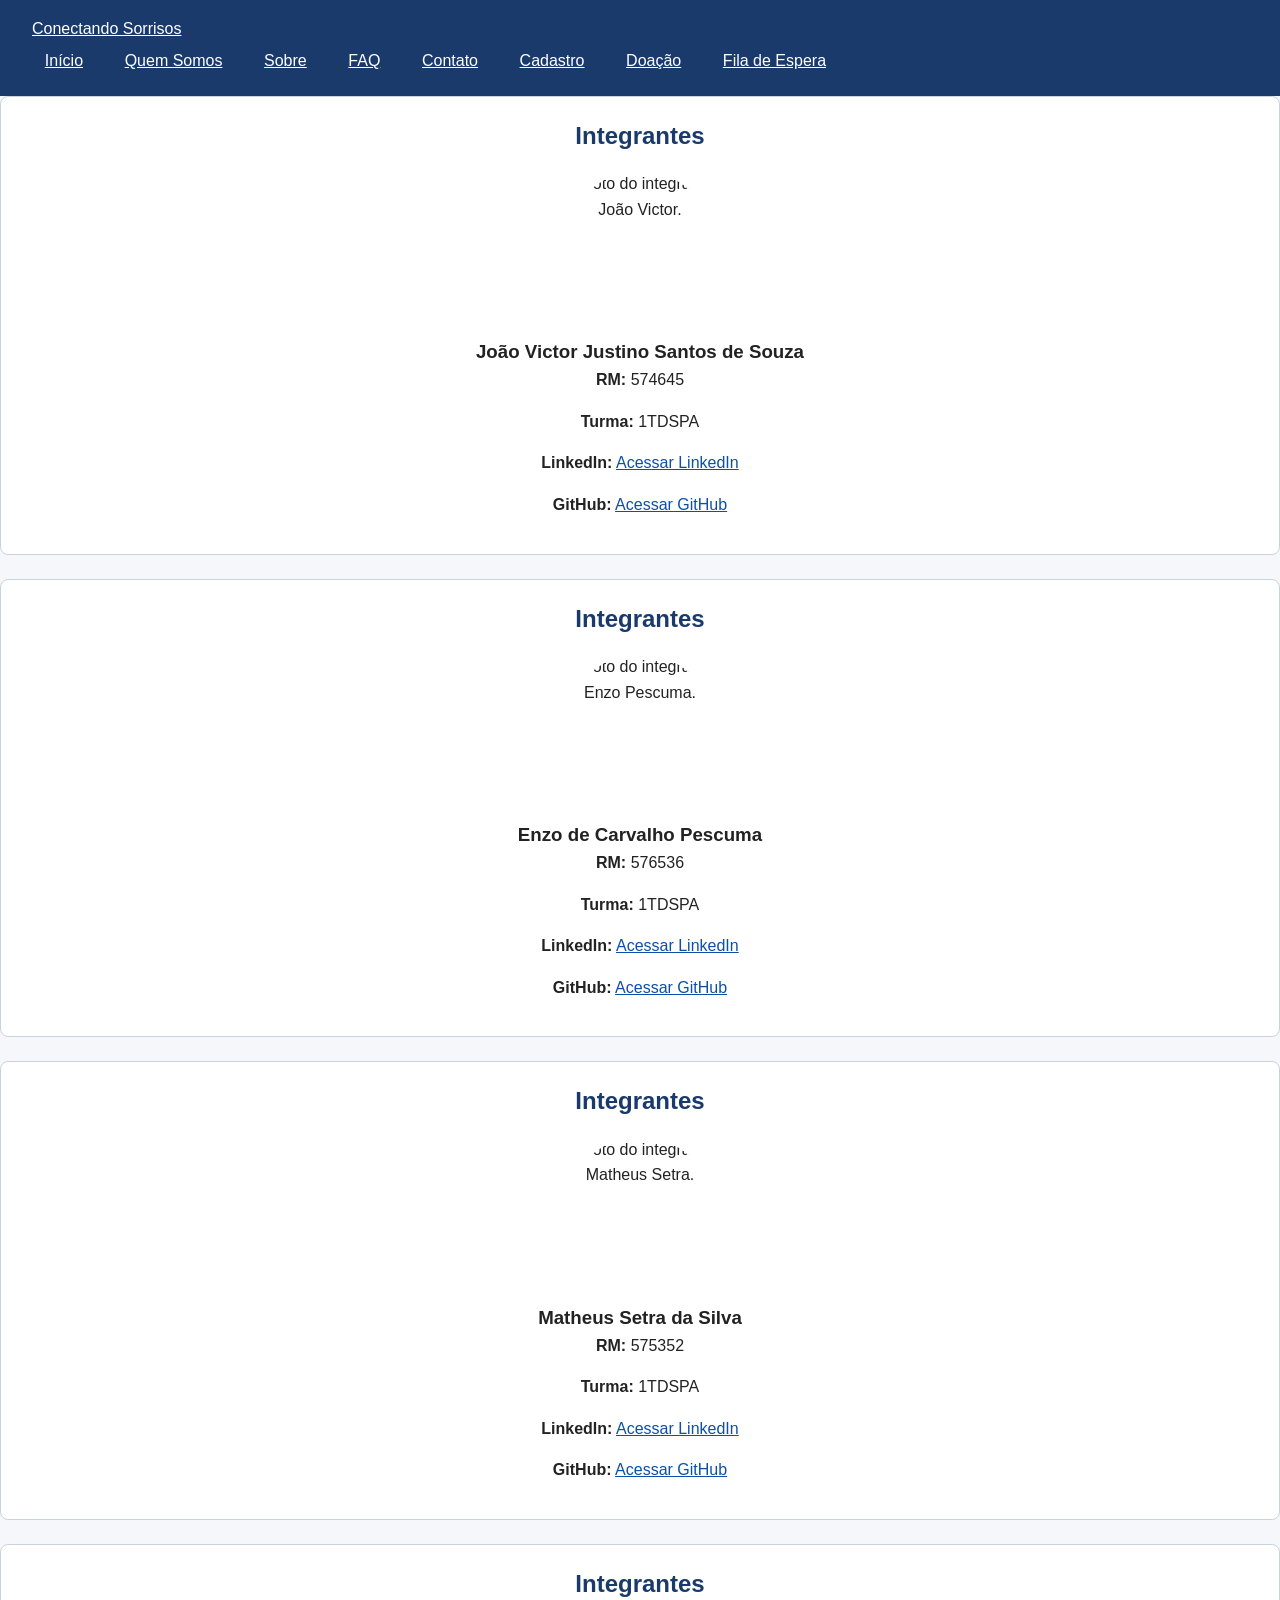
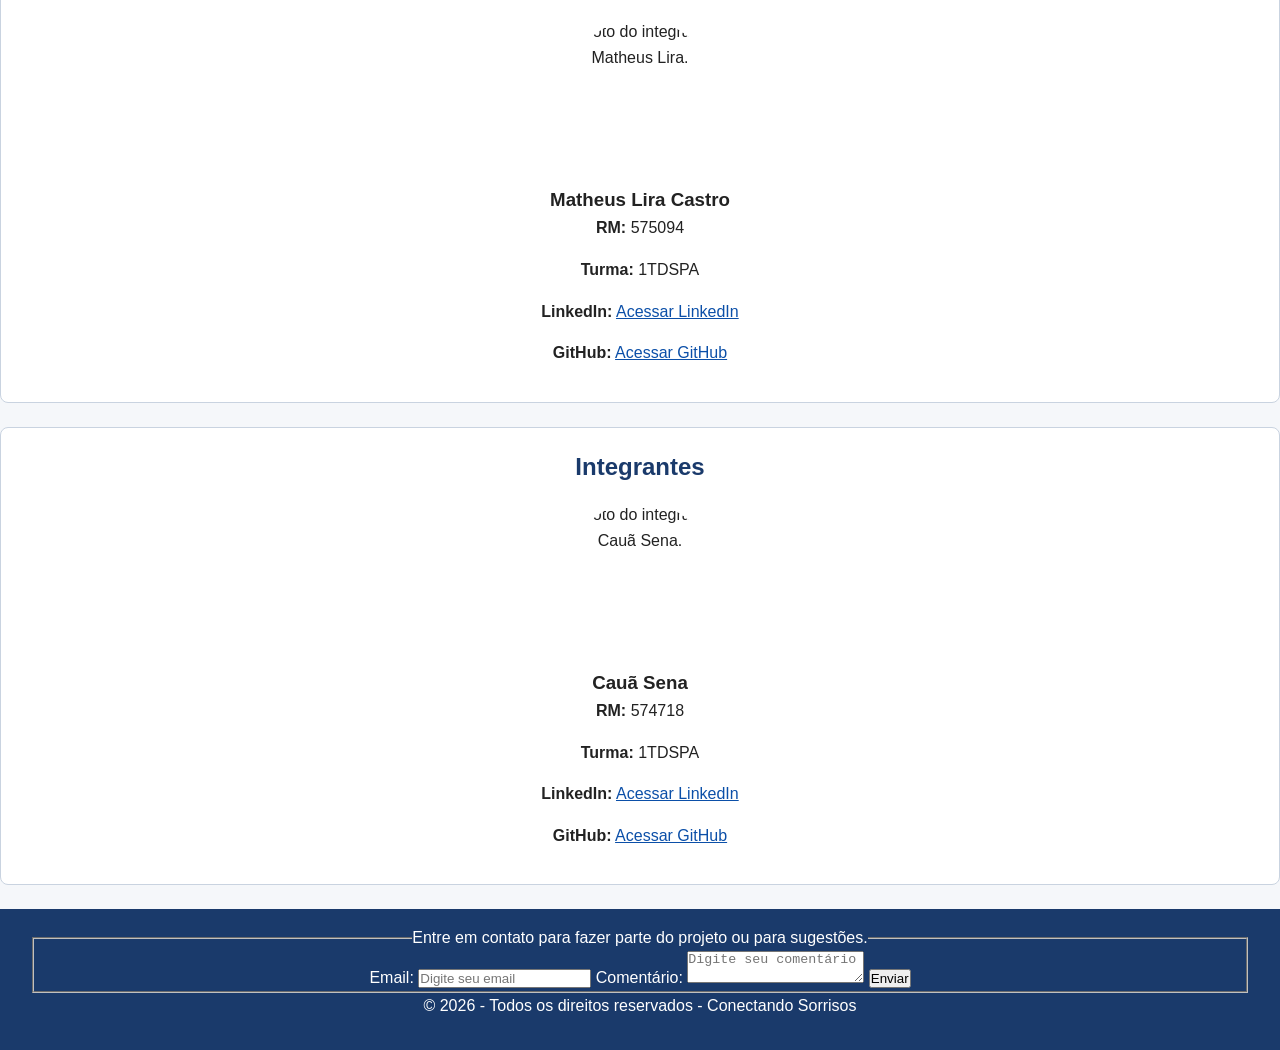
==== integrantes.html @ d72d94c2 "feat: arrumando integrantes.html" ====
<!DOCTYPE html>
<html lang="pt-BR">

<head>
    <meta charset="UTF-8">
    <meta name="viewport" content="width=device-width, initial-scale=1.0">
    <title>Integrantes</title>
    <link rel="stylesheet" href="../css/style.css">
</head>

<body>

    
    <header>
         <div class="container cabecalho-conteudo">
            <a class="marca" href="../index.html" aria-label="Conectando Sorrisos - Página Inicial"
                >Conectando Sorrisos</a>
           
            <nav aria-label="Navegação Principal">
                <ul class="menu">
                    <a href="../index.html">Início</a>
                    <a href="integrantes.html">Quem Somos</a>
                    <a href="sobre.html">Sobre</a>
                    <a href="faq.html">FAQ</a>
                    <a href="contato.html">Contato</a>
                    <a href="cadastro.html">Cadastro</a>
                    <a href="doacao.html">Doação</a>
                    <a href="fila.html">Fila de Espera</a>
                </ul>
            </nav>
        </div>
    </header>


    <!-- INTEGRANTES -->

    <section class="integrante">
        <h2>Integrantes</h2>

        <div class="foto-integrante">
            <img src= "../img/img.integrantes/IMG_JOAO_JUSTINO.jpg" alt="Foto do integrante João Victor."
                width="200" 
                height="200"/>

            <h3>João Victor Justino Santos de Souza</h3>

            <p><strong>RM:</strong> 574645</p>
            <p><strong>Turma:</strong> 1TDSPA</p>

            <div class="links-integrante">
                <p>
                    <strong>LinkedIn:</strong>
                    <a href="https://www.linkedin.com/in/joão-justino-profile"
                       target="_blank">
                        Acessar LinkedIn
                    </a>
                </p>

                <p>
                    <strong>GitHub:</strong>
                    <a href="https://github.com/justinojoao07"
                       target="_blank">
                        Acessar GitHub
                    </a>
                </p>
            </div>
        </div>
    </section>

    <!-- INTEGRANTES -->

    <section class="integrante">
        <h2>Integrantes</h2>

        <div class="foto-integrante">
            <img src= "../img/img.integrantes/IMG_ENZO_CARVALHO.png" alt="Foto do integrante Enzo Pescuma."
                width="200" 
                height="200"/>

            <h3>Enzo de Carvalho Pescuma</h3>

            <p><strong>RM:</strong> 576536</p>
            <p><strong>Turma:</strong> 1TDSPA</p>

            <div class="links-integrante">
                <p>
                    <strong>LinkedIn:</strong>
                    <a href="https://www.linkedin.com/in/enzo-de-carvalho-pescuma-29510a431/"
                       target="_blank">
                        Acessar LinkedIn
                    </a>
                </p>

                <p>
                    <strong>GitHub:</strong>
                    <a href="https://github.com/enzxcp"
                       target="_blank">
                        Acessar GitHub
                    </a>
                </p>
            </div>
        </div>
    </section>

     <!-- INTEGRANTES -->

    <section class="integrante">
        <h2>Integrantes</h2>
    
        <div class="foto-integrante">
            <img src="../img/img.integrantes/IMG_MATHEUS_SETRA.jpeg" alt="Foto do integrante Matheus Setra." width="200"
                height="200" />
    
            <h3>Matheus Setra da Silva</h3>
    
            <p><strong>RM:</strong> 575352</p>
            <p><strong>Turma:</strong> 1TDSPA</p>
    
            <div class="links-integrante">
                <p>
                    <strong>LinkedIn:</strong>
                    <a href="https://www.linkedin.com/in/matheus-setra-b24444360/" target="_blank">
                        Acessar LinkedIn
                    </a>
                </p>
    
                <p>
                    <strong>GitHub:</strong>
                    <a href="https://github.com/ogsxtra" target="_blank">
                        Acessar GitHub
                    </a>
                </p>
            </div>
        </div>
    </section>

     <!-- INTEGRANTES -->
    <section class="integrante">
        <h2>Integrantes</h2>
    
        <div class="foto-integrante">
            <img src="../img/img.integrantes/IMG_MATHEUS_LIRA.JPG.jpeg" alt="Foto do integrante Matheus Lira." width="200" height="200" />
    
            <h3>Matheus Lira Castro</h3>
    
            <p><strong>RM:</strong> 575094</p>
            <p><strong>Turma:</strong> 1TDSPA</p>
    
            <div class="links-integrante">
                <p>
                    <strong>LinkedIn:</strong>
                    <a href="https://www.linkedin.com/in/matheusliracastro" target="_blank">
                        Acessar LinkedIn
                    </a>
                </p>
    
                <p>
                    <strong>GitHub:</strong>
                    <a href="https://github.com/MatheusLira-31" target="_blank">
                        Acessar GitHub
                    </a>
                </p>
            </div>
        </div>
    </section>
   
    <!-- INTEGRANTES -->
    <section class="integrante">
        <h2>Integrantes</h2>
    
        <div class="foto-integrante">
            <img src="../img/img.integrantes/IMG_CAUA_SENA.png" alt="Foto do integrante Cauã Sena." width="200" height="200" />
    
            <h3>Cauã Sena</h3>
    
            <p><strong>RM:</strong> 574718</p>
            <p><strong>Turma:</strong> 1TDSPA</p>
    
            <div class="links-integrante">
                <p>
                    <strong>LinkedIn:</strong>
                    <a href="https://www.linkedin.com/in/cau%C3%A3-sena/?isSelfProfile=true" target="_blank">
                        Acessar LinkedIn
                    </a>
                </p>
    
                <p>
                    <strong>GitHub:</strong>
                    <a href="https://github.com/Cauasena13" target="_blank">
                        Acessar GitHub
                    </a>
                </p>
            </div>
        </div>
    </section>

    <footer>

        <div>
            <form>
                 <fieldset>
                     <legend>Entre em contato para fazer parte do projeto ou para sugestões.</legend>
 
                     <label for="">Email:</label>
                     <input type="email" name="" id="" placeholder="Digite seu email">
 
                     <label for="">Comentário:</label>
                    <textarea
                        name="Comentario"
                        placeholder="Digite seu comentário"
                     ></textarea>
                   
                     <input type="submit" name="enviar" value="Enviar">
                </fieldset>
            </form>
        </div>
        
        <p>&copy; 2026 - Todos os direitos reservados - Conectando Sorrisos</p>
        
    </footer>
</body>
</html>
---- css/style.css ----
/*
INTEGRANTES:
-RM 574718 | Cauã Gomes Veiga Sena 
-RM 576536 | Enzo de Carvalho Pescuma 
-RM 574645 | João Victor Justino
-RM 575094 | Matheus Lira
-RM 575352 | Matheus Setra da Silva
*/

* {
  margin: 0;
  padding: 0;
  box-sizing: border-box;
}

html {
  font-family: Arial, sans-serif;
  font-size: 100%;
}

body {
  background-color: #f5f7fa;
  color: #222222;
  line-height: 1.6;
}

h1, h2 {
  color: #1a3a6b;
  margin-bottom: 1rem;
}

p {
  margin-bottom: 1rem;
}

img {
  max-width: 100%;
  height: auto;
  display: block;
}

a {
  color: #0b4fa8;
}

a:hover {
  background-color: #e3ecf9;
  text-decoration: none;
}

a:focus-visible {
  outline: 3px solid #d97706;
  outline-offset: 2px;
}

header:has(nav),
footer:not(:has(h2)):not(:has(img)) {
  background-color: #1a3a6b;
  color: #ffffff;
  padding: 1rem 2rem;
}

footer:not(:has(h2)):not(:has(img)) {
  text-align: center;
}

#cabecalho-principal {
  border-bottom: 4px solid #d97706;
}

header:has(nav) a {
  color: #ffffff;
}

header:has(nav) a:hover {
  background-color: #0f2548;
}

nav ul {
  list-style: none;
  display: flex;
  gap: 1rem;
}

nav a {
  display: inline-block;
  padding: 0.4em 0.8em;
}

main {
  max-width: 960px;
  margin: 0 auto;
  padding: 2rem 1rem;
}

.card,
.integrante {
  background-color: #ffffff;
  border: 1px solid #c9d3e0;
  border-radius: 8px;
  padding: 1.25em;
  margin-bottom: 1.5rem;
}

.card img {
  height: 240px;
  object-fit: cover;
}

.integrante {
  text-align: center;
}

.integrante img {
  width: 150px;
  height: 150px;
  object-fit: cover;
  border-radius: 50%;
  margin: 0 auto 1rem;
}
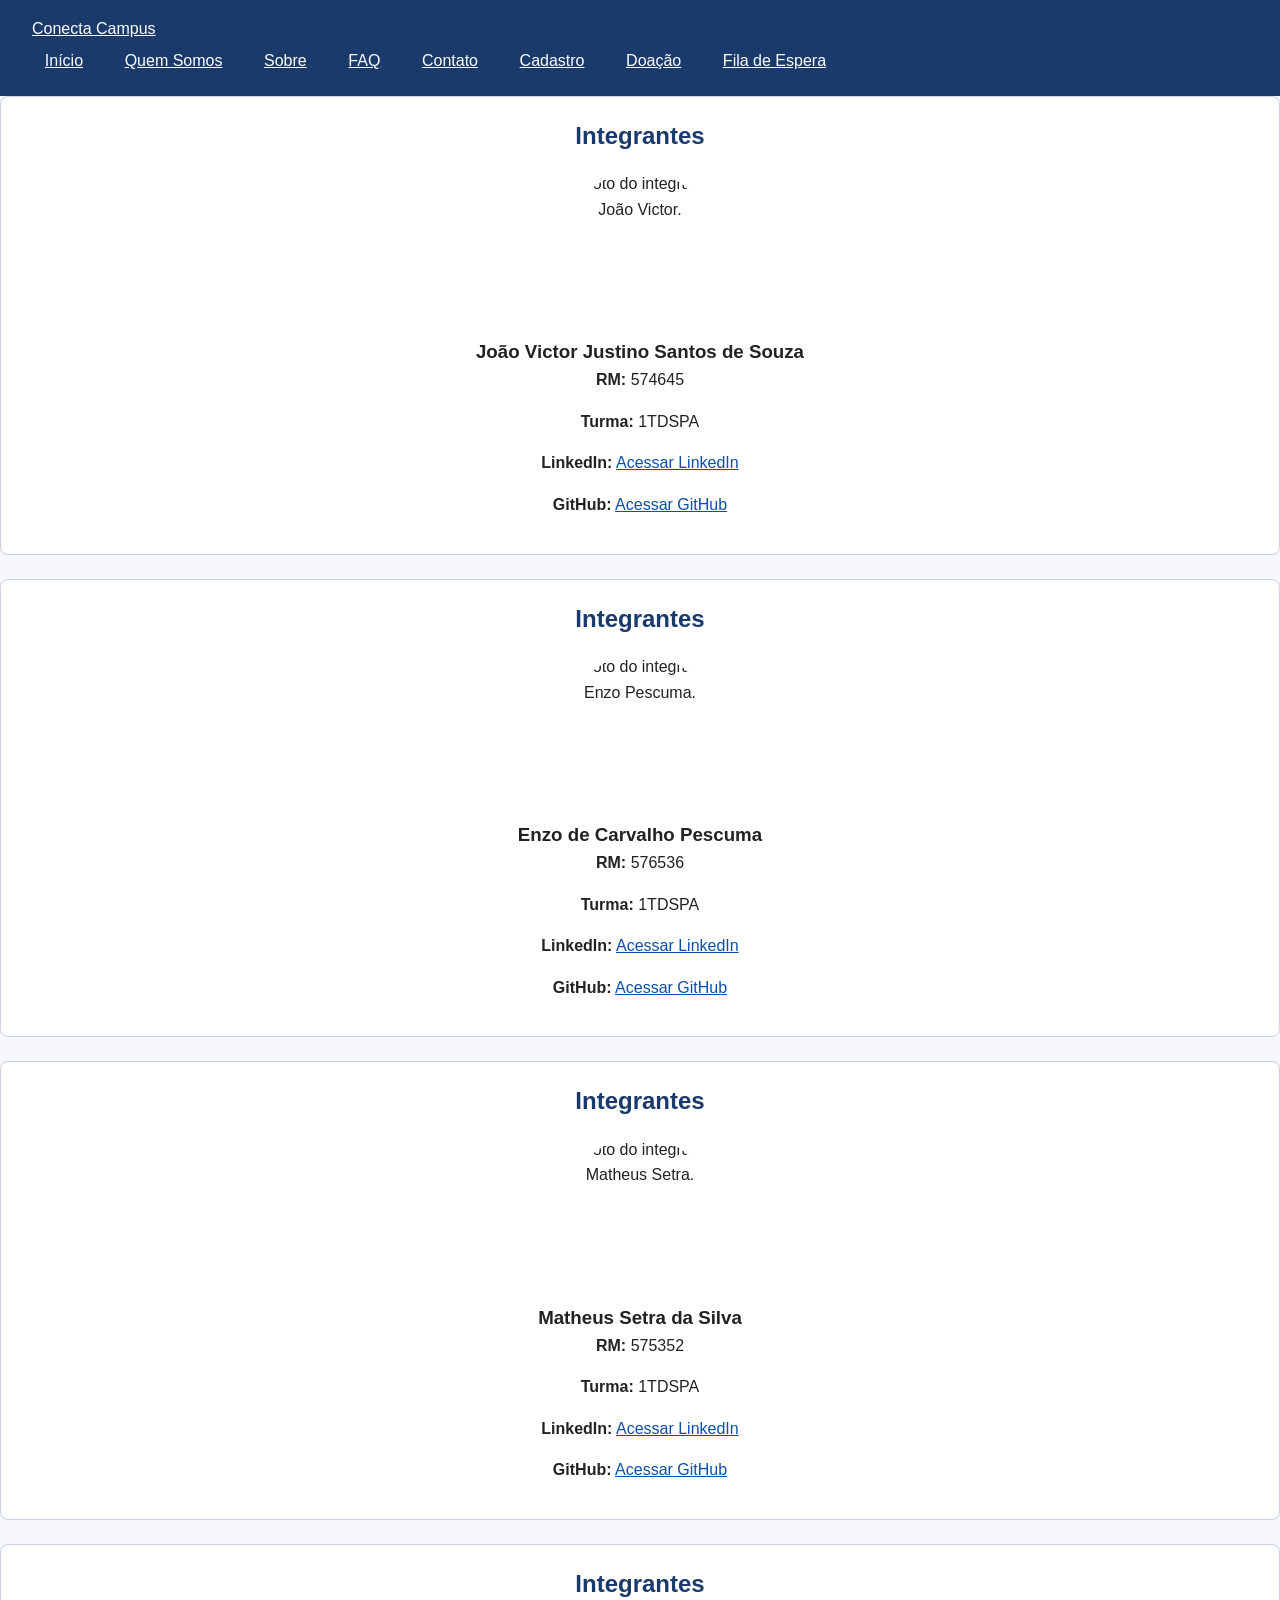
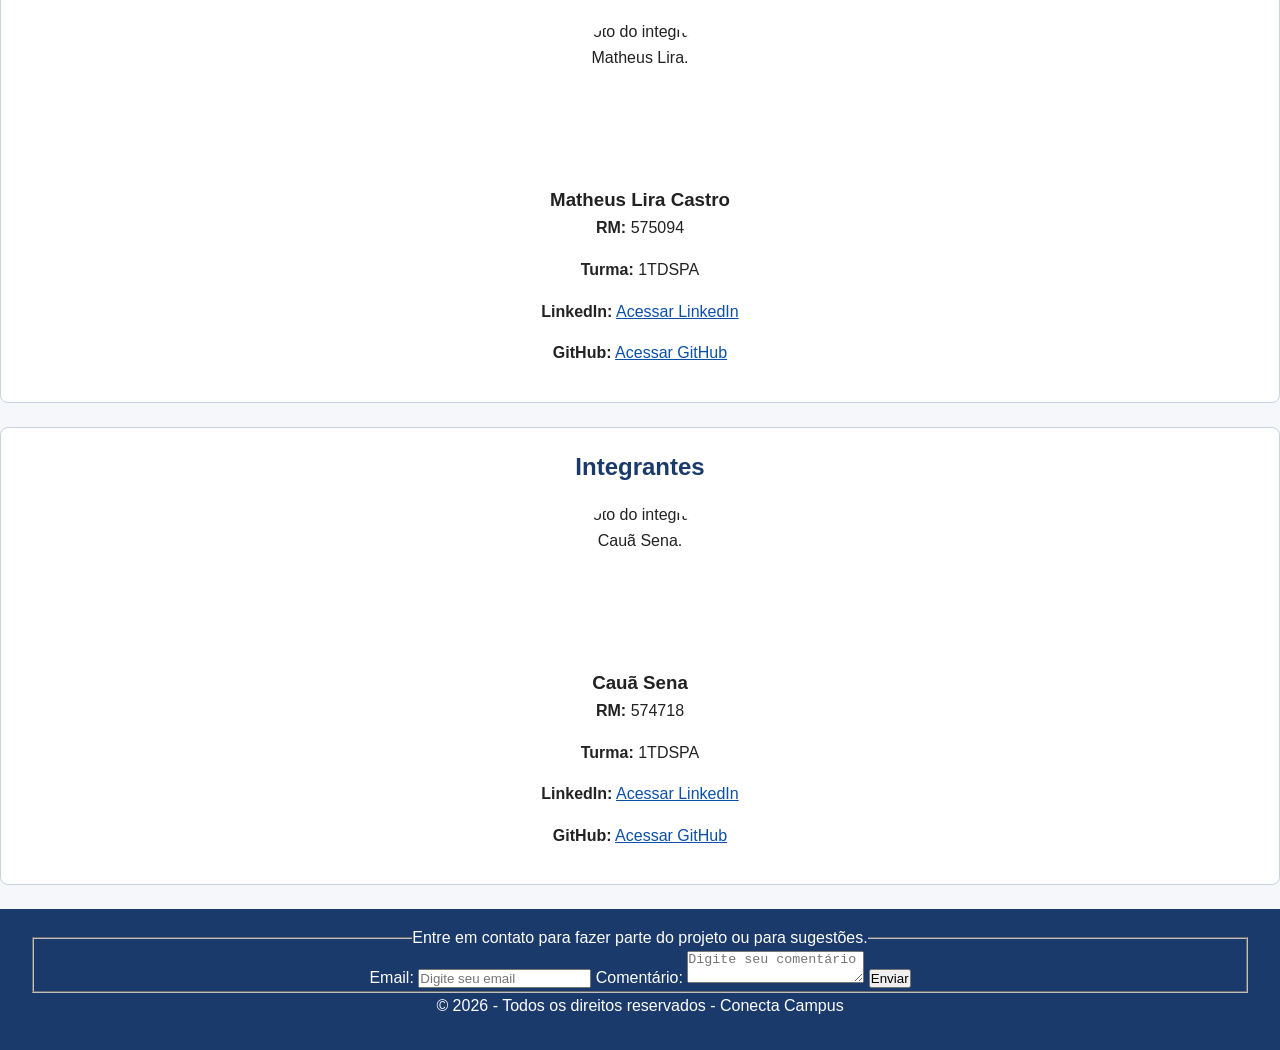
==== commit 740a920f: "feat: integrantes.html finalizado" ====
--- a/integrantes.html
+++ b/integrantes.html
@@ -13,8 +13,8 @@
     
     <header>
          <div class="container cabecalho-conteudo">
-            <a class="marca" href="../index.html" aria-label="Conectando Sorrisos - Página Inicial"
-                >Conectando Sorrisos</a>
+            <a class="marca" href="../index.html" aria-label="Conecta Campus - Página Inicial"
+                >Conecta Campus</a>
            
             <nav aria-label="Navegação Principal">
                 <ul class="menu">
@@ -215,7 +215,7 @@
             </form>
         </div>
         
-        <p>&copy; 2026 - Todos os direitos reservados - Conectando Sorrisos</p>
+        <p>&copy; 2026 - Todos os direitos reservados - Conecta Campus</p>
         
     </footer>
 </body>
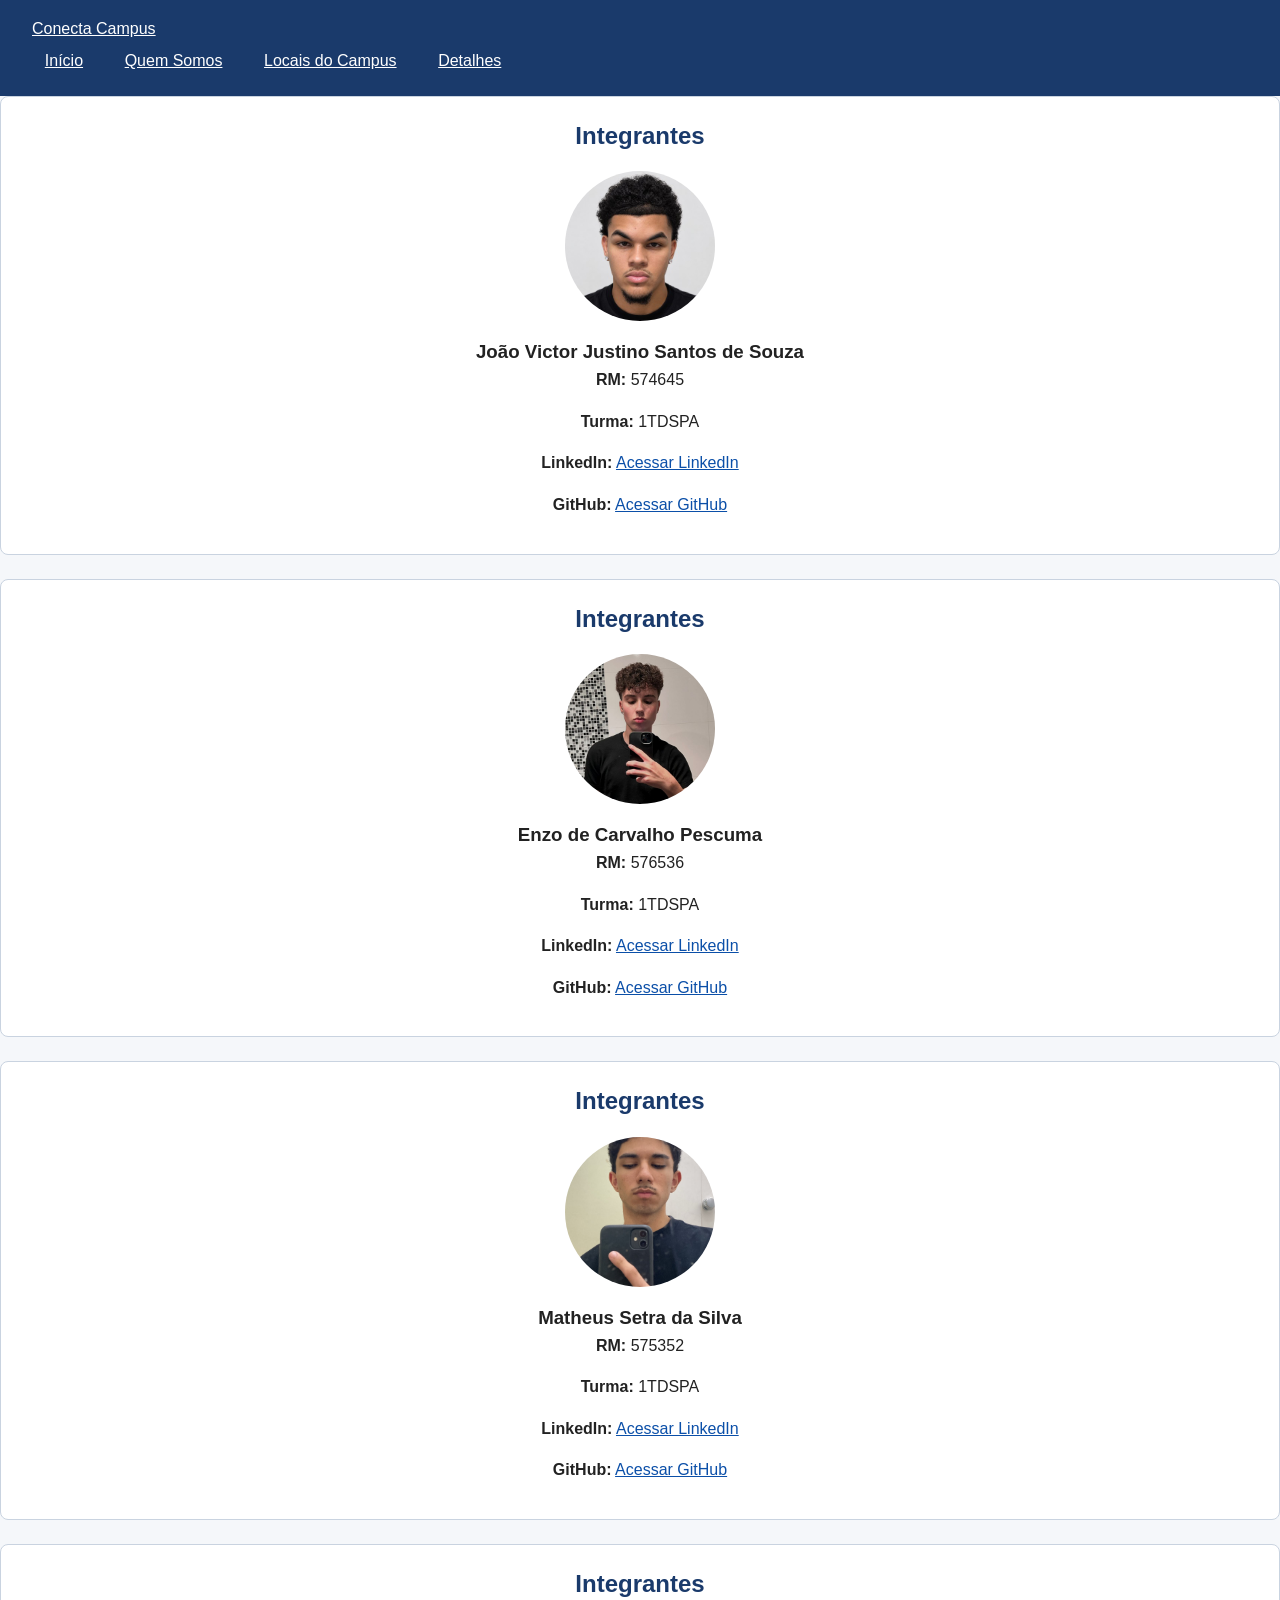
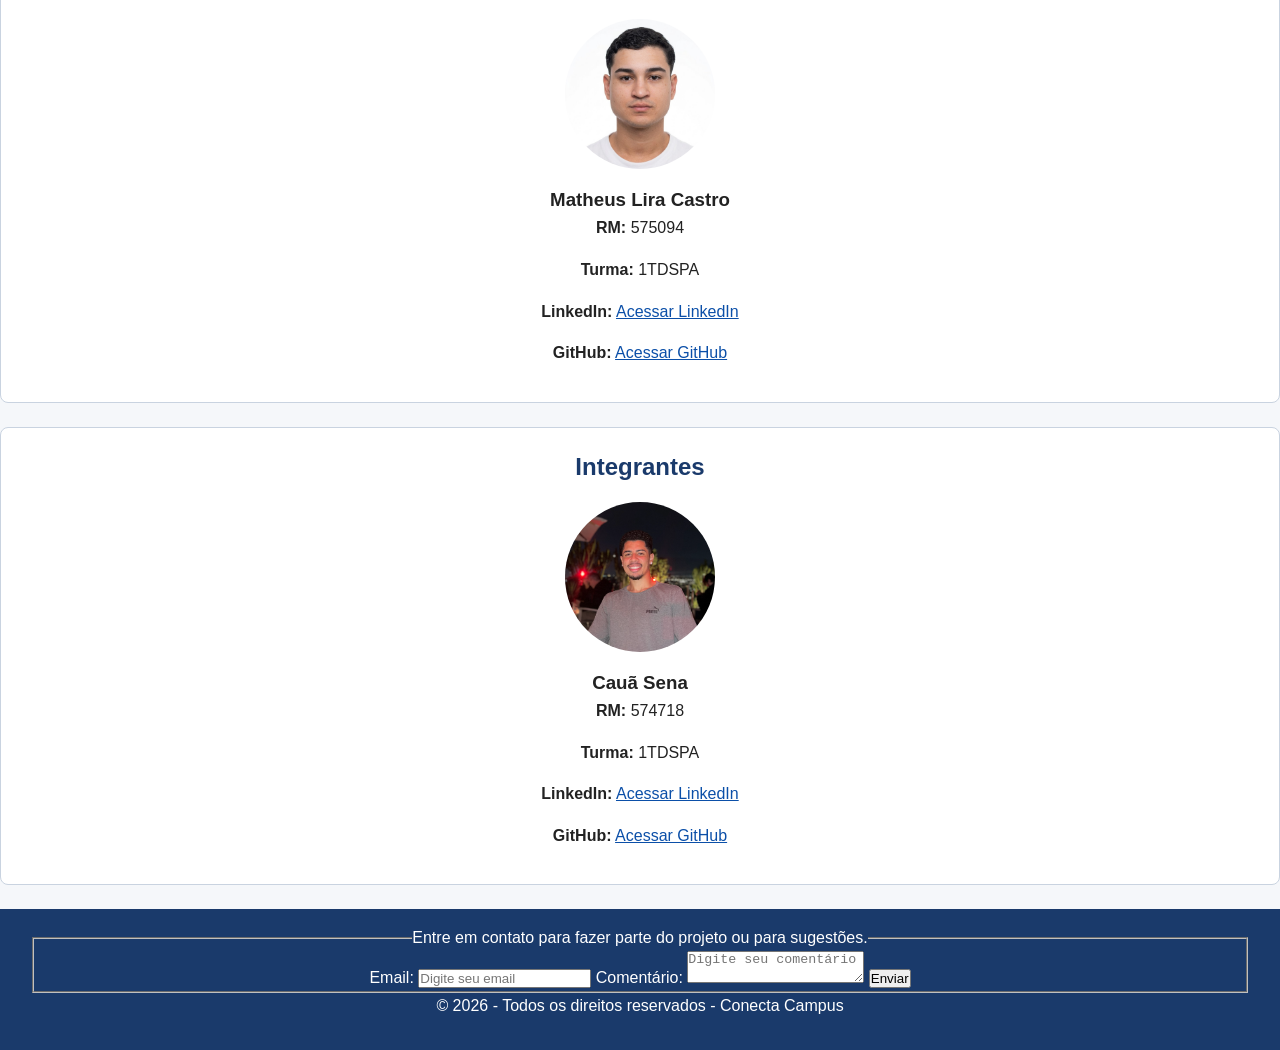
==== commit 0c858c91: "feat: Commits finais e versão atualizada" ====
--- a/integrantes.html
+++ b/integrantes.html
@@ -5,7 +5,7 @@
     <meta charset="UTF-8">
     <meta name="viewport" content="width=device-width, initial-scale=1.0">
     <title>Integrantes</title>
-    <link rel="stylesheet" href="../css/style.css">
+     <link rel="stylesheet" href="css/style.css" />
 </head>
 
 <body>
@@ -18,14 +18,10 @@
            
             <nav aria-label="Navegação Principal">
                 <ul class="menu">
-                    <a href="../index.html">Início</a>
-                    <a href="integrantes.html">Quem Somos</a>
-                    <a href="sobre.html">Sobre</a>
-                    <a href="faq.html">FAQ</a>
-                    <a href="contato.html">Contato</a>
-                    <a href="cadastro.html">Cadastro</a>
-                    <a href="doacao.html">Doação</a>
-                    <a href="fila.html">Fila de Espera</a>
+                    <a href="index.html">Início</a>
+                    <a href="./integrantes.html">Quem Somos</a>
+                    <a href="./locais.html">Locais do Campus</a>
+                    <a href="./detalhes.html">Detalhes</a>
                 </ul>
             </nav>
         </div>
@@ -38,7 +34,7 @@
         <h2>Integrantes</h2>
 
         <div class="foto-integrante">
-            <img src= "../img/img.integrantes/IMG_JOAO_JUSTINO.jpg" alt="Foto do integrante João Victor."
+            <img src= "./img/img-integrantes/IMG_JOAO_JUSTINO.jpg" alt="Foto do integrante João Victor."
                 width="200" 
                 height="200"/>
 
@@ -73,7 +69,7 @@
         <h2>Integrantes</h2>
 
         <div class="foto-integrante">
-            <img src= "../img/img.integrantes/IMG_ENZO_CARVALHO.png" alt="Foto do integrante Enzo Pescuma."
+            <img src= "./img/img-integrantes/IMG_ENZO_CARVALHO.png" alt="Foto do integrante Enzo Pescuma."
                 width="200" 
                 height="200"/>
 
@@ -108,7 +104,7 @@
         <h2>Integrantes</h2>
     
         <div class="foto-integrante">
-            <img src="../img/img.integrantes/IMG_MATHEUS_SETRA.jpeg" alt="Foto do integrante Matheus Setra." width="200"
+            <img src="./img/img-integrantes/IMG_MATHEUS_SETRA.jpeg" alt="Foto do integrante Matheus Setra." width="200"
                 height="200" />
     
             <h3>Matheus Setra da Silva</h3>
@@ -139,7 +135,7 @@
         <h2>Integrantes</h2>
     
         <div class="foto-integrante">
-            <img src="../img/img.integrantes/IMG_MATHEUS_LIRA.JPG.jpeg" alt="Foto do integrante Matheus Lira." width="200" height="200" />
+            <img src="./img/img-integrantes/IMG_MATHEUS_LIRA.JPG.jpeg" alt="Foto do integrante Matheus Lira." width="200" height="200" />
     
             <h3>Matheus Lira Castro</h3>
     
@@ -169,7 +165,7 @@
         <h2>Integrantes</h2>
     
         <div class="foto-integrante">
-            <img src="../img/img.integrantes/IMG_CAUA_SENA.png" alt="Foto do integrante Cauã Sena." width="200" height="200" />
+            <img src="./img/img-integrantes/IMG_CAUA_SENA.png" alt="Foto do integrante Cauã Sena." width="200" height="200" />
     
             <h3>Cauã Sena</h3>
     
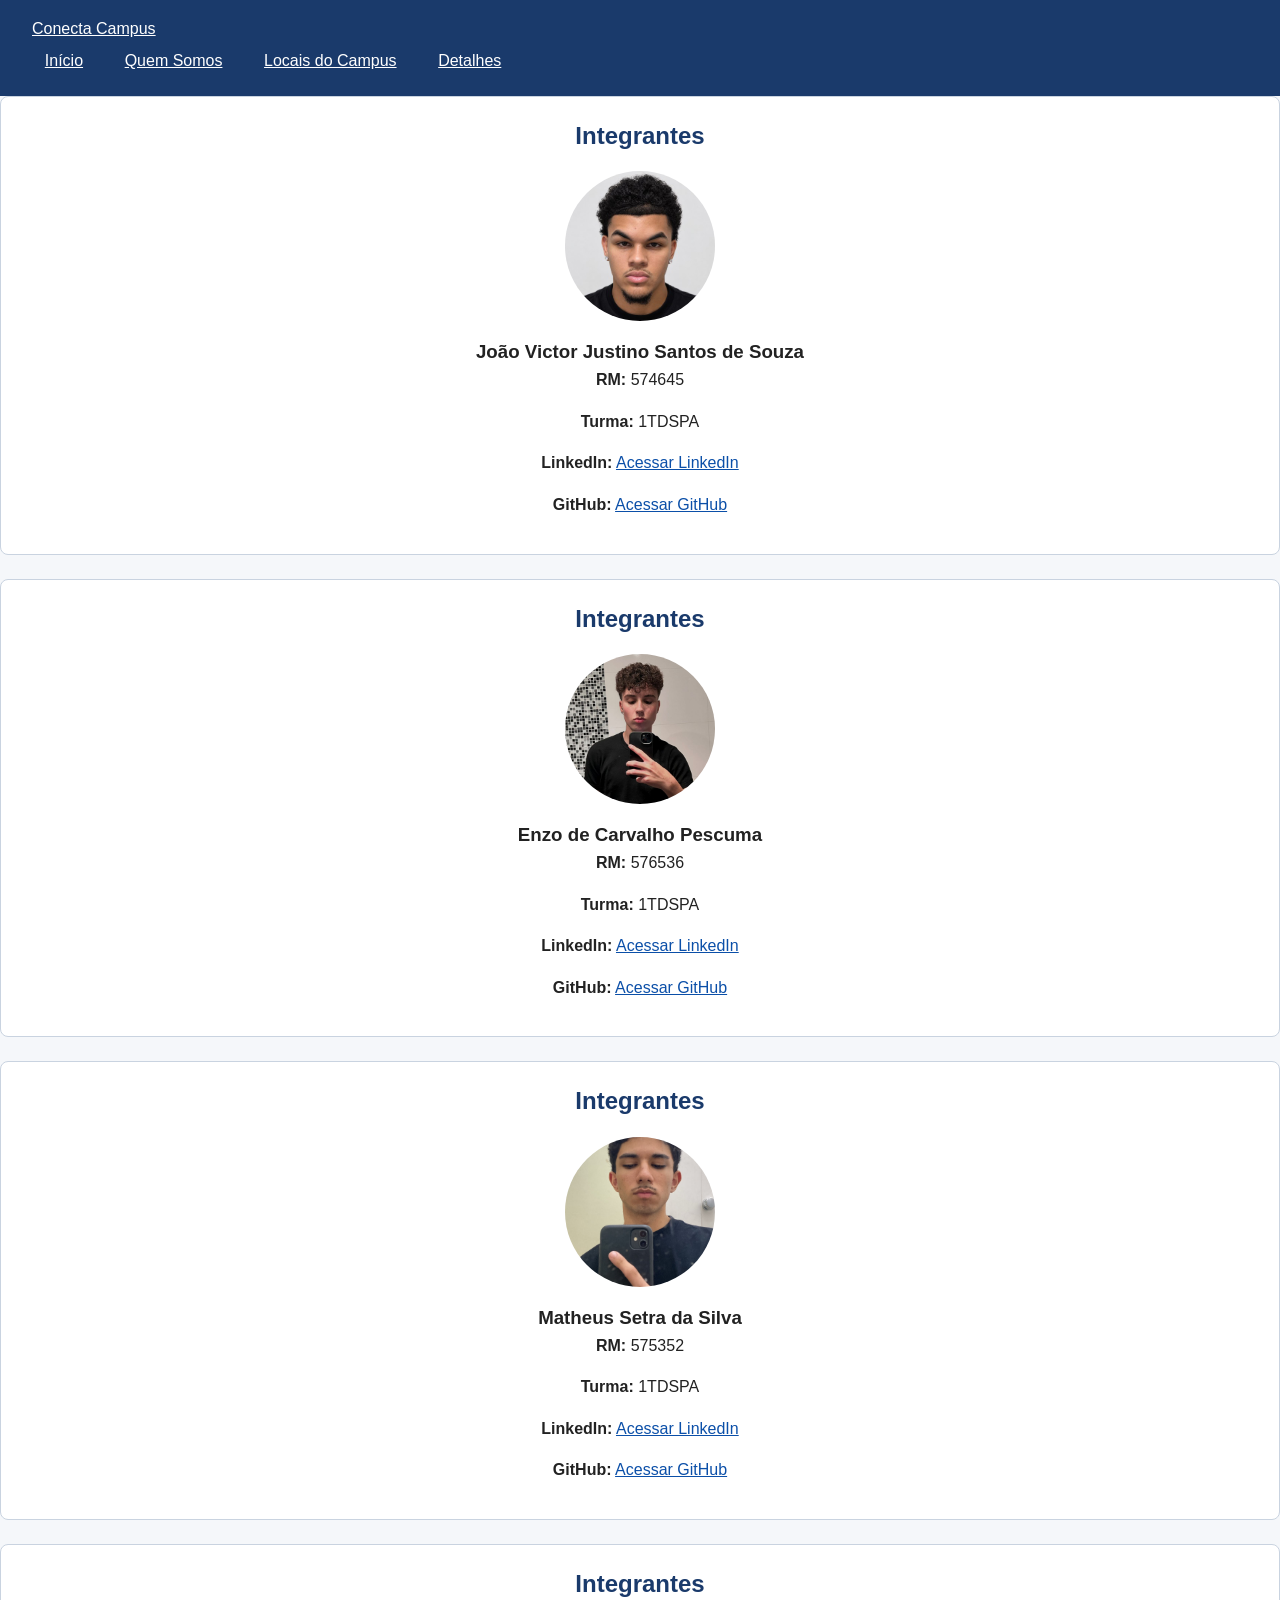
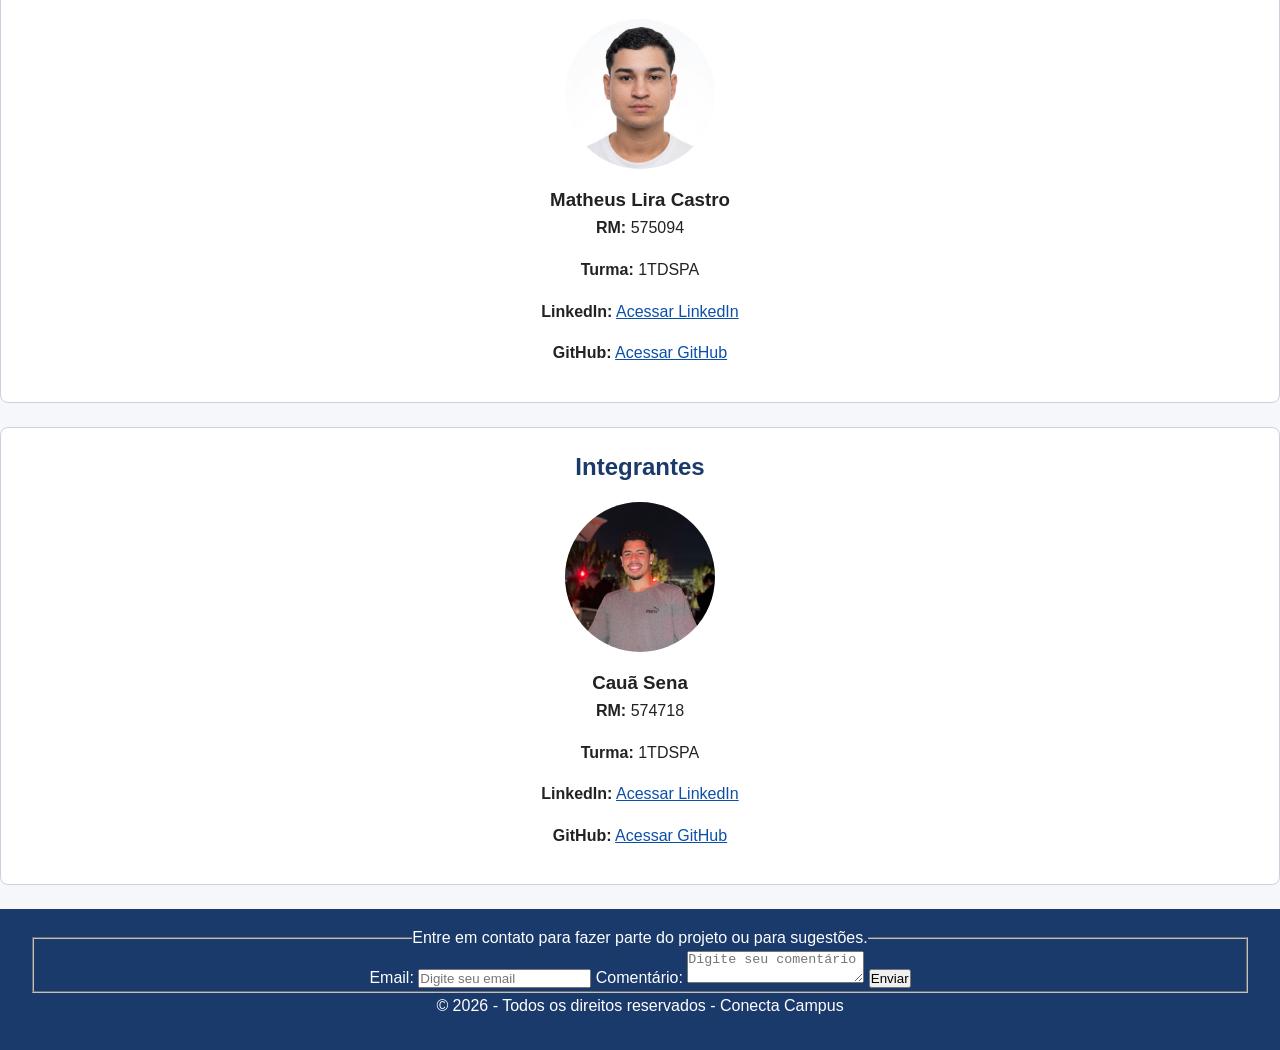
==== commit 042c198f: "Merge branch 'main' into rm574645" ====
--- a/integrantes.html
+++ b/integrantes.html
@@ -6,6 +6,7 @@
     <meta name="viewport" content="width=device-width, initial-scale=1.0">
     <title>Integrantes</title>
      <link rel="stylesheet" href="css/style.css" />
+    <link rel="stylesheet" href="../css/style.css">
 </head>
 
 <body>
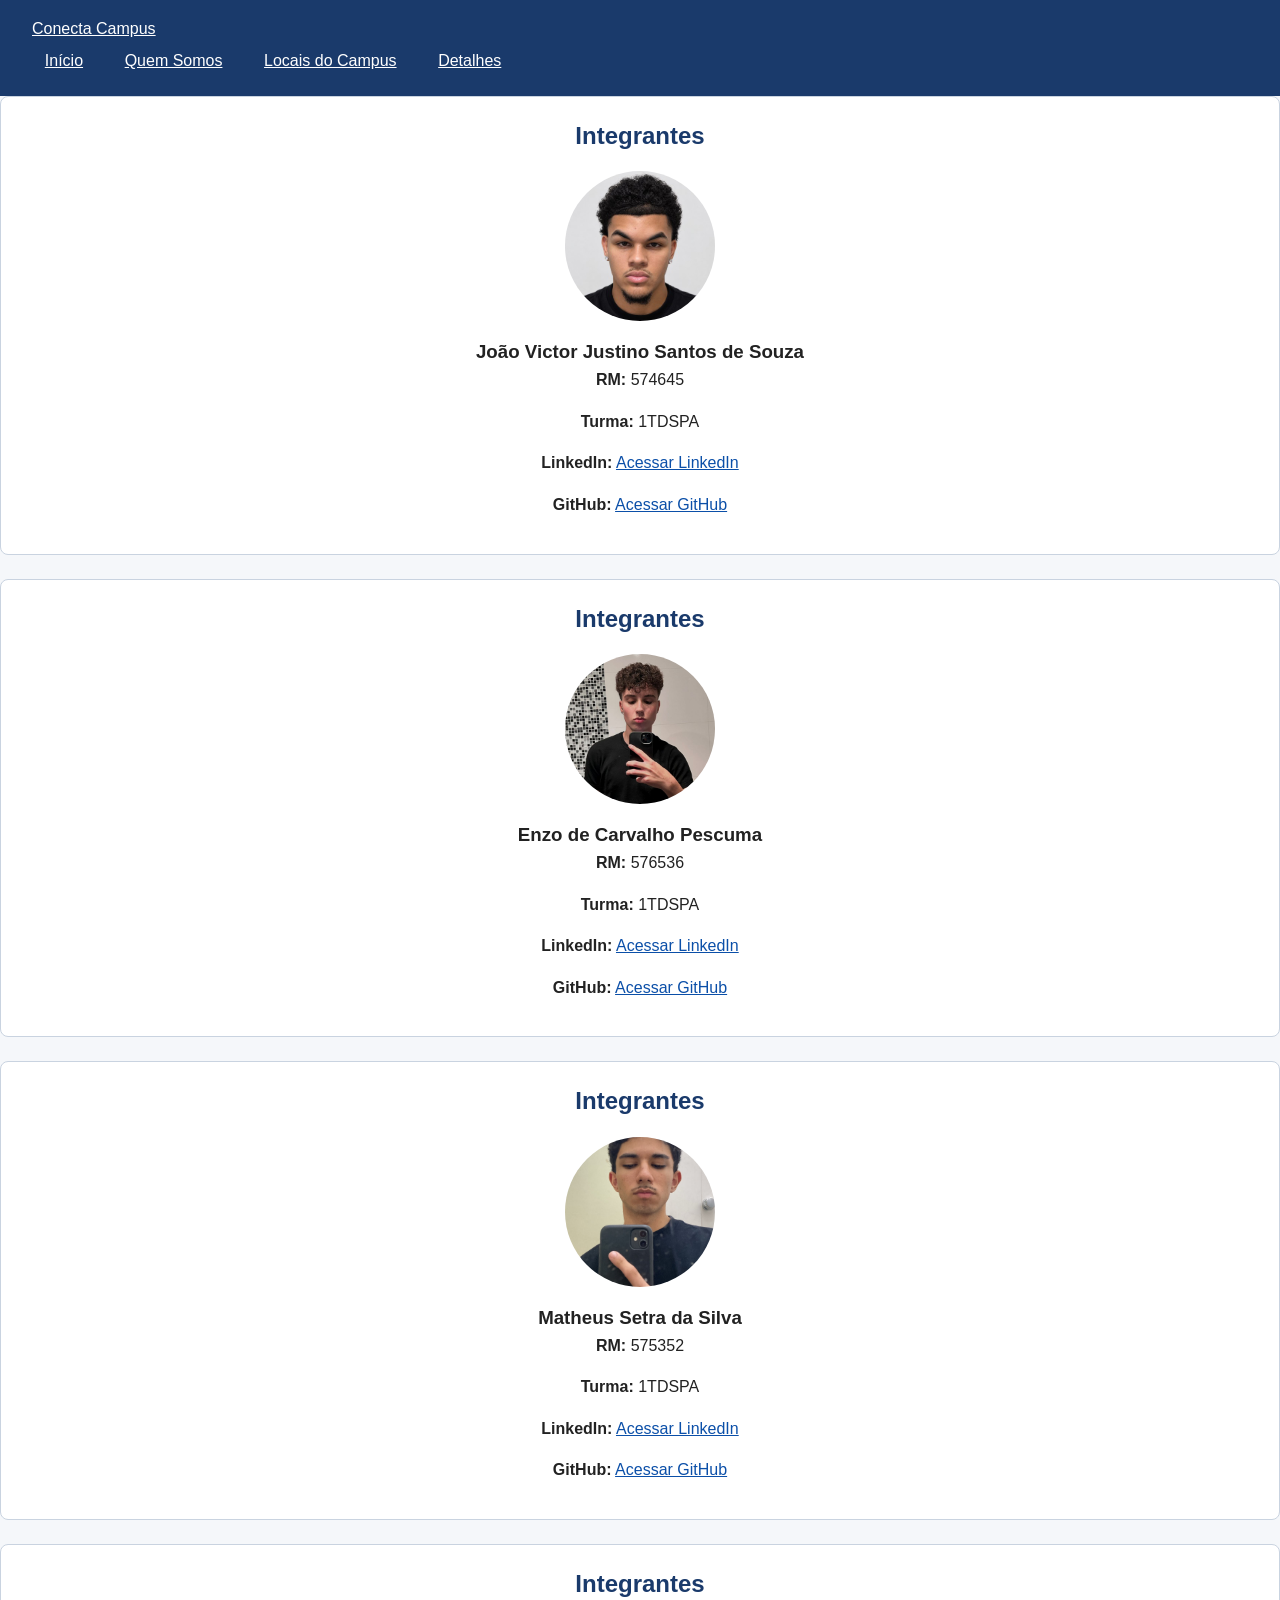
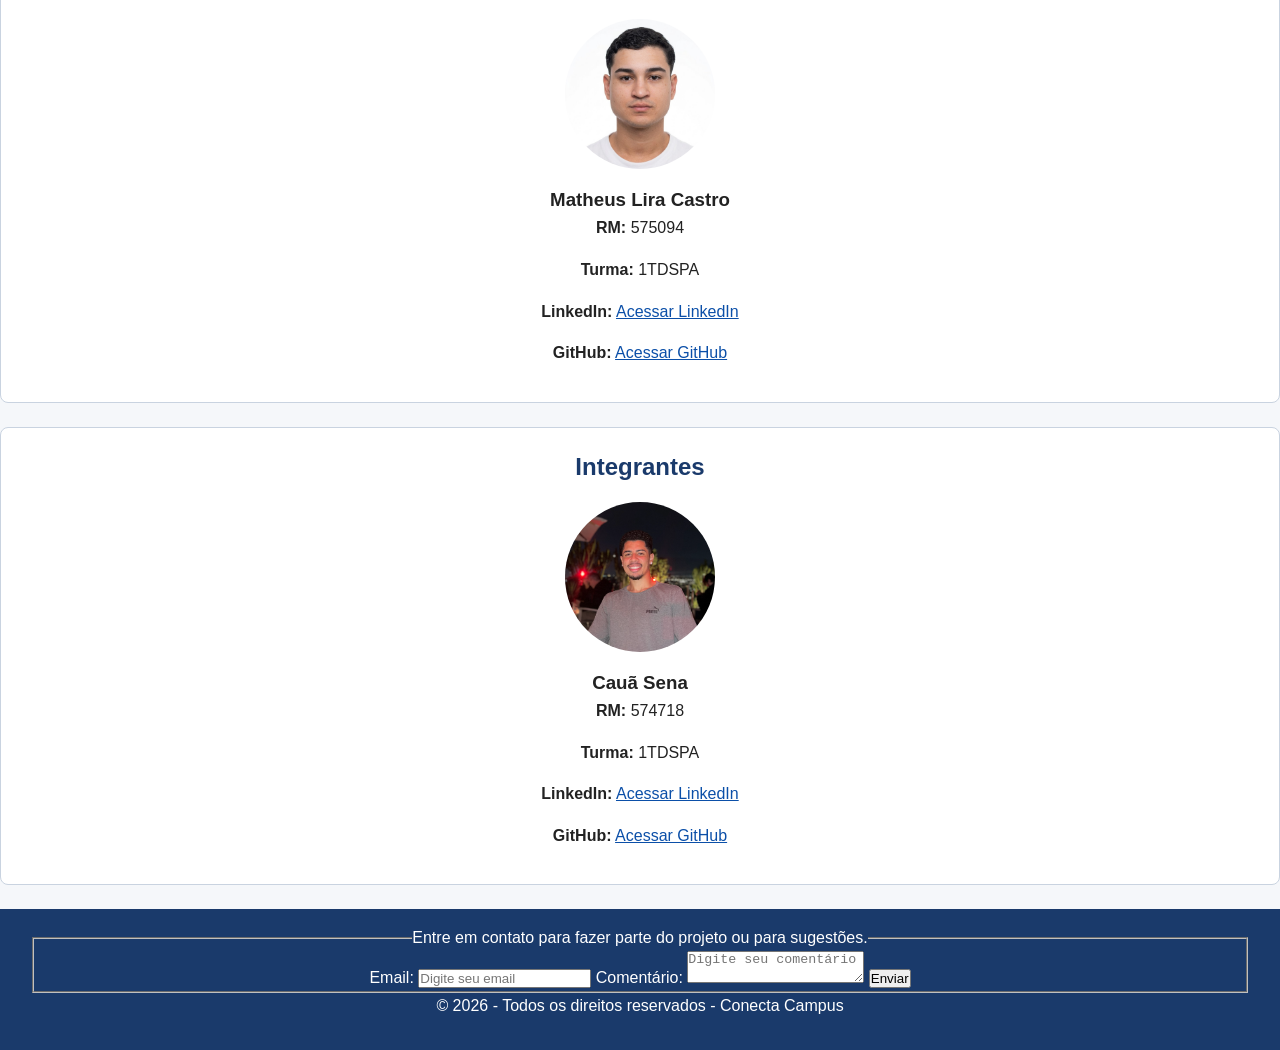
==== commit b7bd85b3: "Merge pull request #7 from justinojoao07/rm574645 feat: checagem final" ====
--- a/integrantes.html
+++ b/integrantes.html
@@ -1,3 +1,12 @@
+<!--
+INTEGRANTES:
+-RM 574718 | Cauã Gomes Veiga Sena 
+-RM 576536 | Enzo de Carvalho Pescuma 
+-RM 574645 | João Victor Justino
+-RM 575094 | Matheus Lira
+-RM 575352 | Matheus Setra da Silva
+--->
+
 <!DOCTYPE html>
 <html lang="pt-BR">
 
